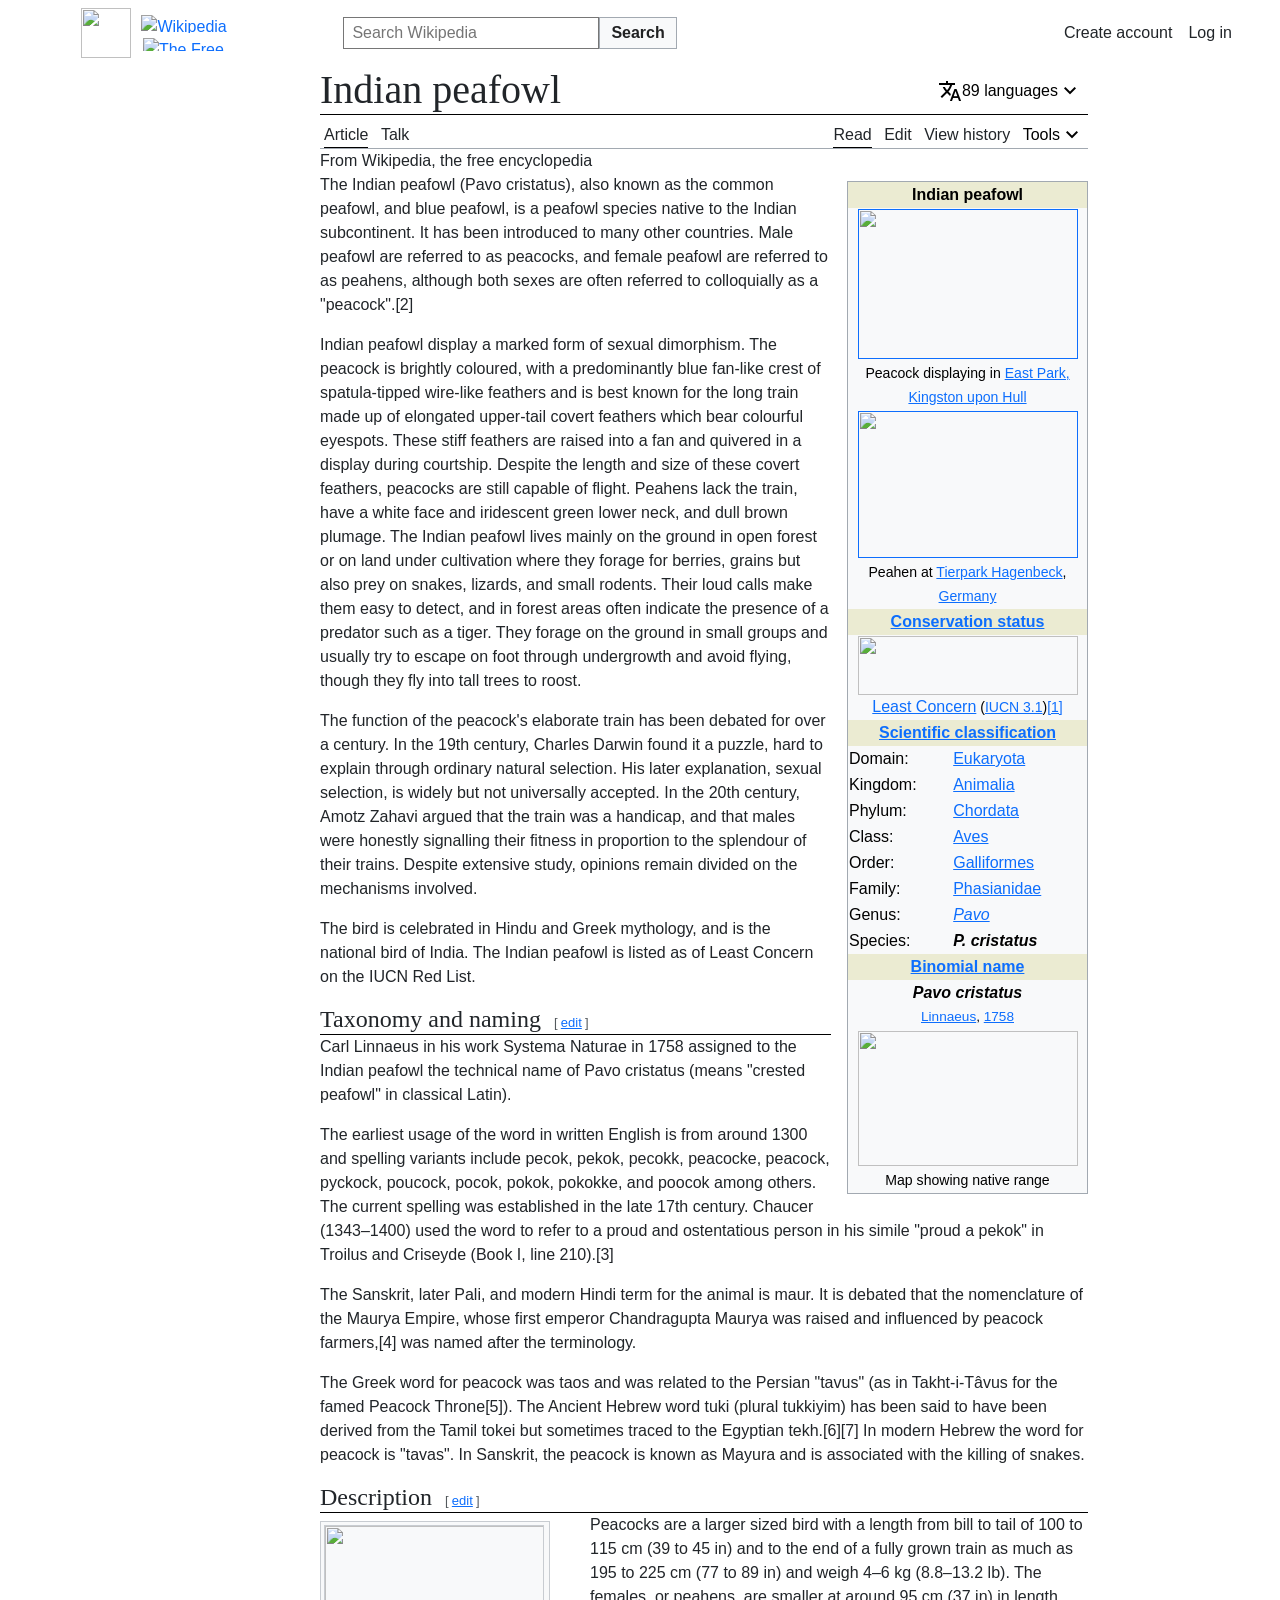
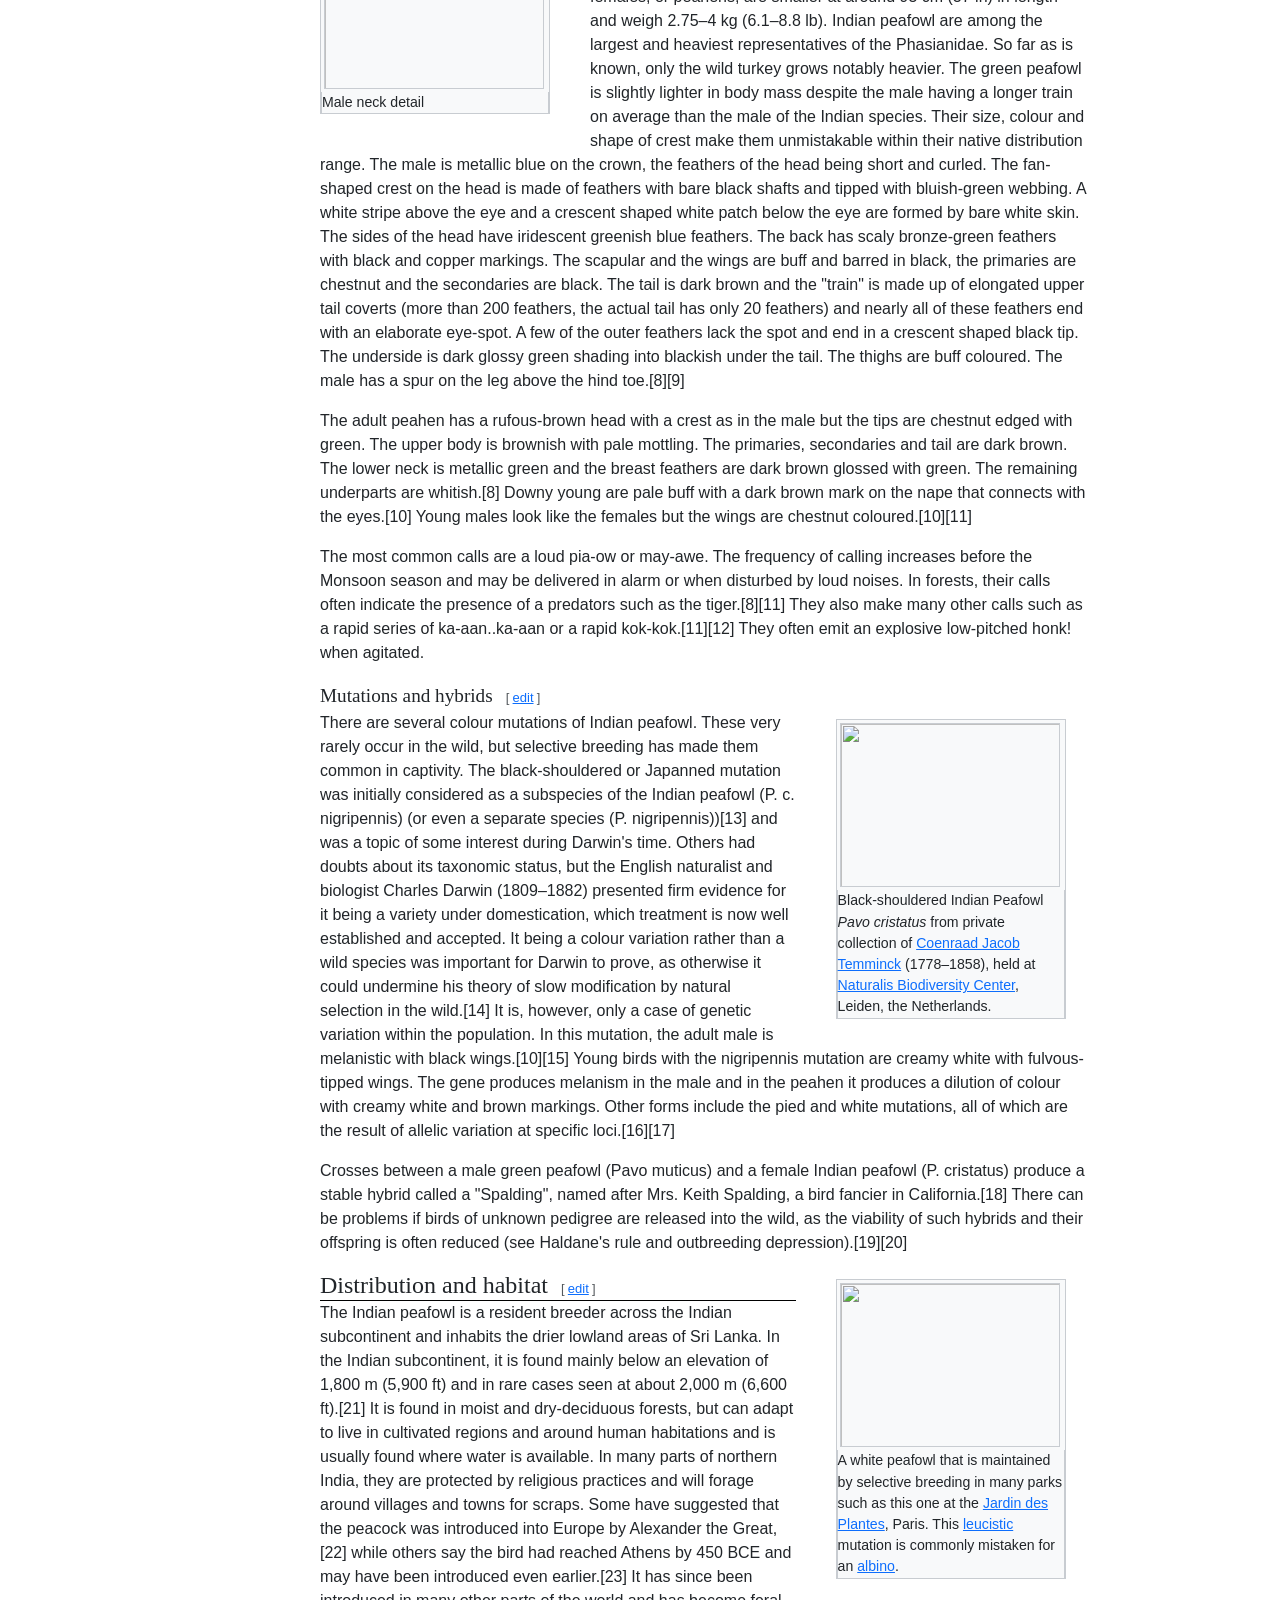
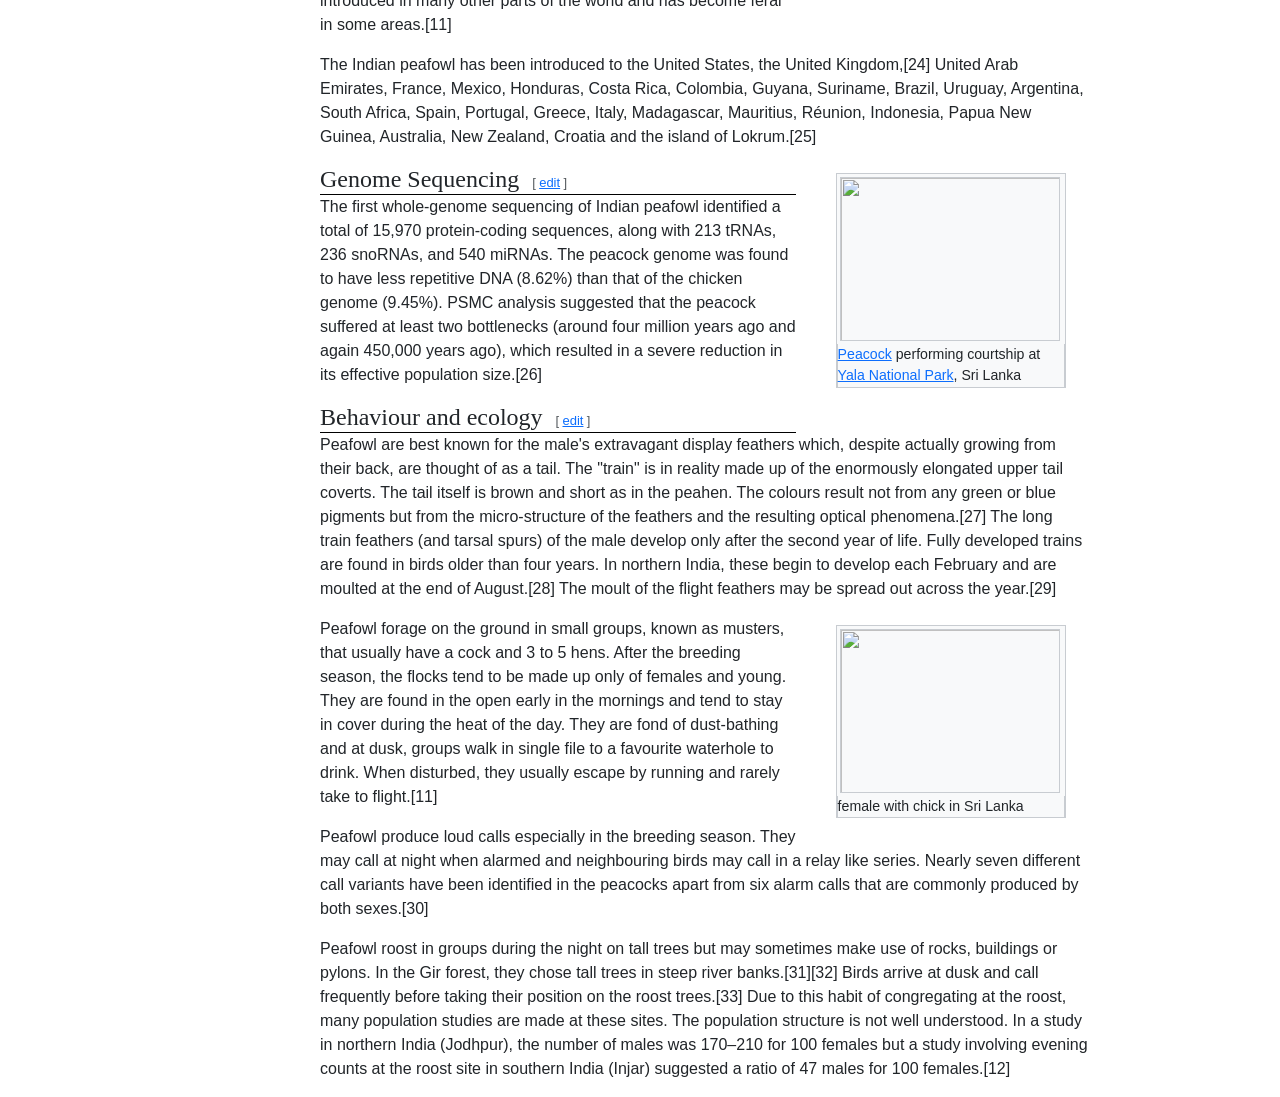
==== Learning-Projects/wikipedia-peafowl-page-clone/index.html @ 38a61dd4 "Clone of Indian Peafowl page of Wikipedia Whole of this page was created using self written codes of" ====
<!DOCTYPE html>
<html lang="en">
<head>
    <meta charset="UTF-8">
    <meta name="viewport" content="width=device-width, initial-scale=1.0">
    <title>Indian Peafowl - Wikipedia</title>
</head>

<link rel="stylesheet" href="style.css">
<script src="https://kit.fontawesome.com/f28c6ea440.js" crossorigin="anonymous"></script>
<link rel="stylesheet" href="https://fonts.googleapis.com/css2?family=Material+Symbols+Outlined:opsz,wght,FILL,GRAD@20..48,100..700,0..1,-50..200" />
<link href="https://cdn.jsdelivr.net/npm/bootstrap@5.3.2/dist/css/bootstrap.min.css" rel="stylesheet" integrity="sha384-T3c6CoIi6uLrA9TneNEoa7RxnatzjcDSCmG1MXxSR1GAsXEV/Dwwykc2MPK8M2HN" crossorigin="anonymous">

<body>
<div class="nav-bar">
    <div class="menu-button"><i class="fa-solid fa-bars"></i></div>
    <div class="drop-menu">
        <h4>Main menu</h4>
        <button>move to sidebar</button>

        <ul class="options">
            <li>Main page</li>
            <li>Contents</li>
            <li>Current events</li>
            <li>Random Article</li>
            <li>About Wikipedia</li>
            <li>Contact us</li>
            <li>Donate</li>
            <li>Contribute</li>
        </ul>

        <ul class="options">
            <li>Help</li>
            <li>Learn to edit</li>
            <li>Community portal</li>
            <li>Recent changes</li>
            <li>Upload file</li>
            <li>Languages</li>
        </ul>

        <div class="box">
            <div class="symbol"><i class="fa-solid fa-circle-info"></i></div>
            <div class="msg">Language links are at the top of the page.</div>
        </div>

    </div>

    <div class="logo">
        <a href="/wiki/Main_Page" class="mw-logo">
            <img class="mw-logo-icon" src="https://en.wikipedia.org/static/images/icons/wikipedia.png" alt="" aria-hidden="true" height="50" width="50">
            <span class="mw-logo-container">
                <img class="mw-logo-wordmark" alt="Wikipedia" src="https://en.wikipedia.org/static/images/mobile/copyright/wikipedia-wordmark-en.svg" style="width: 7.5em; height: 1.125em;">
                <img class="mw-logo-tagline" alt="The Free Encyclopedia" src="https://en.wikipedia.org/static/images/mobile/copyright/wikipedia-tagline-en.svg" width="117" height="13" style="width: 7.3125em; height: 0.8125em;">
            </span>
        </a>

        <!-- <div class="display-left">
            <img src="https://en.wikipedia.org/static/images/icons/wikipedia.png" class="grid-area-image" alt="LOGO">
        </div>
        <div class="display-block">
            <img src="https://en.wikipedia.org/static/images/mobile/copyright/wikipedia-wordmark-en.svg" alt="LOGO">
            <img src="https://en.wikipedia.org/static/images/mobile/copyright/wikipedia-tagline-en.svg" alt="LOGO">
        </div> -->
    </div>

    <div class="search-bar">
        <!-- <input type="search" id="site-search" name="q" />
        <button>Search</button> -->
        <form action="/w/index.php" id="searchform" class="cdx-search-input cdx-search-input--has-end-button">
            <div id="simpleSearch" class="cdx-search-input__input-wrapper" data-search-loc="header-moved">
                <div class="text-input cdx-text-input--has-start-icon">
                    <input class="cdx-text-input__input" type="search" name="search" placeholder="Search Wikipedia" aria-label="Search Wikipedia" autocapitalize="sentences" title="Search Wikipedia [alt-shift-f]" accesskey="f" id="searchInput" autocomplete="off">
                </div>
                <input type="hidden" name="title" value="Special:Search">
            </div>
            <button>Search</button>
        </form>
    </div>

    <div class="nav-links">
        <div class="nav-button">
            Create account
        </div>

        <div class="nav-button">
            Log in
        </div>

        <div class="nav-button">
            <div class="nav-options-button">
                <i class="fa-solid fa-ellipsis"></i>
            </div>
            <div class="drop-menu">
                <ul>
                    <li>Pages for logged out editors <br> <span class="link">(learn more)</span></li>
                    <li>Contributions</li>
                    <li>Talk</li>
                </ul>
            </div>
        </div>
    </div>
</div>

<div class="content">
    <div class="content-heading">

        <div class="contentHeading">
          <h1 class="contentHeading1">Indian peafowl</h1>

          <div class="translate-button">
            <button><span class="material-symbols-outlined">translate</span>89 languages <span class="material-symbols-outlined">expand_more</span></button>
          </div>
        </div>

        <!-- <hr id="indexLine1"> -->

        <div class="sub-bar">
            <ul class="float-left">
                <li class="active">Article</li>
                <li>Talk</li>
            </ul>

            <ul class="float-right">
                <li class="active">Read</li>
                <li>Edit</li>
                <li>View history</li>
                <li><button>Tools <span class="material-symbols-outlined">expand_more</span></button></li>
            </ul>
        </div>
    </div>

    <div class="para-content">
        <div id="siteSub" class="noprint">From Wikipedia, the free encyclopedia</div>

        <table class="infobox biota" style="text-align: left; width: 200px; font-size: 100%">

            <tbody><tr>
            <th colspan="2" style="text-align: center; background-color: rgb(235,235,210)">Indian peafowl
            </th></tr>
            <tr>
            <td colspan="2" style="text-align: center"><span class="default-size" typeof="mw:File/Frameless"><a href=""><img src="//upload.wikimedia.org/wikipedia/commons/thumb/d/df/Peacock%2C_East_Park%2C_Hull_-_panoramio.jpg/220px-Peacock%2C_East_Park%2C_Hull_-_panoramio.jpg" decoding="async" width="220" height="150" class="file-element" srcset="//upload.wikimedia.org/wikipedia/commons/thumb/d/df/Peacock%2C_East_Park%2C_Hull_-_panoramio.jpg/330px-Peacock%2C_East_Park%2C_Hull_-_panoramio.jpg 1.5x, //upload.wikimedia.org/wikipedia/commons/thumb/d/df/Peacock%2C_East_Park%2C_Hull_-_panoramio.jpg/440px-Peacock%2C_East_Park%2C_Hull_-_panoramio.jpg 2x" data-file-width="2076" data-file-height="1416"></a></span>
            </td></tr>
            <tr>
                <td colspan="2" style="text-align: center; font-size: 88%">Peacock displaying in <a href="/wiki/East_Park,_Kingston_upon_Hull" title="East Park, Kingston upon Hull">East Park, Kingston upon Hull</a>
            </td>
            </tr>
            
            <tr>
                <td colspan="2" style="text-align: center"><span class="default-size"><a href="" class="file-description"><img src="//upload.wikimedia.org/wikipedia/commons/thumb/4/4e/Pavo_cristatus_-Tierpark_Hagenbeck%2C_Hamburg%2C_Germany_-female-8a_%281%29.jpg/220px-Pavo_cristatus_-Tierpark_Hagenbeck%2C_Hamburg%2C_Germany_-female-8a_%281%29.jpg" decoding="async" width="220" height="147" class="file-element" data-file-width="1603" data-file-height="1068"></a></span>
                </td>
            </tr>

            <tr>
                <td colspan="2" style="text-align: center; font-size: 88%">Peahen at <a href="/wiki/Tierpark_Hagenbeck" title="Tierpark Hagenbeck">Tierpark Hagenbeck</a>, <a href="/wiki/Germany" title="Germany">Germany</a>
            </td>
            </tr>
            
            <tr style="text-align: center; background-color: rgb(235,235,210)">
                <th colspan="2"><div style="text-align: center"><a href="/wiki/Conservation_status" title="Conservation status">Conservation status</a></div>
                </th>
            </tr>

            <tr>
                <td colspan="2"><div style="text-align: center"><span class="mw-default-size" typeof="mw:File/Frameless"><span><img alt="" src="//upload.wikimedia.org/wikipedia/commons/thumb/5/5a/Status_iucn3.1_LC.svg/220px-Status_iucn3.1_LC.svg.png" decoding="async" width="220" height="59" class="file-element" data-file-width="512" data-file-height="137"></span></span><br><a href="" class="redirect" title="Least Concern">Least Concern</a><small>&nbsp;(<a href="/wiki/IUCN_Red_List" title="IUCN">IUCN 3.1</a>)<a href="">[1]</a></small></div>
            </td>
            </tr>
            
            <tr>
                <th colspan="2" style="min-width:15em; text-align: center; background-color: rgb(235,235,210)"><a href="">Scientific classification</a> <span class="plainlinks" style="font-size:smaller; float:right; padding-right:0.4em; margin-left:-3em;"><a href=""><img src="//upload.wikimedia.org/wikipedia/commons/thumb/8/8a/OOjs_UI_icon_edit-ltr.svg/15px-OOjs_UI_icon_edit-ltr.svg.png" decoding="async" width="15" height="15" class="file-element" data-file-width="20" data-file-height="20"></a></span>
            </th>
            </tr>
            
            <tr>
                <td>Domain:
                </td>
                <td><a href="">Eukaryota</a>
                </td>
            </tr>
            
            <tr>
                <td>Kingdom:
                </td>
                <td><a href="">Animalia</a>
                </td>
            </tr>
            
            <tr>
                <td>Phylum:
                </td>
                <td><a href="">Chordata</a>
                </td>
            </tr>
            
            <tr>
                <td>Class:
                </td>
                <td><a href="">Aves</a>
                </td>
            </tr>
            
            <tr>
                <td>Order:
                </td>
                <td><a href="">Galliformes</a>
                </td>
            </tr>
            
            <tr>
                <td>Family:
                </td>
                <td><a href="">Phasianidae</a>
                </td>
            </tr>
            
            <tr>
                <td>Genus:
                </td>
                <td><a href=""><i>Pavo</i></a>
                </td>
            </tr>
            
            <tr>
                <td>Species:
                </td>
                <td><div style="display:inline"><i><b>P.&nbsp;cristatus</b></i></div>
                </td>
            </tr>
            
            <tr>
                <th colspan="2" style="text-align: center; background-color: rgb(235,235,210)"><a href="/wiki/Binomial_nomenclature" title="Binomial nomenclature">Binomial name</a>
                </th>
            </tr>

            <tr>
                <td colspan="2" style="text-align: center"><b><span class="binomial"><span style="font-weight:normal;"></span><i>Pavo cristatus</i></span></b><br><div style="font-size: 85%;"><a href="/wiki/Carl_Linnaeus" title="Carl Linnaeus">Linnaeus</a>, <a href="/wiki/10th_edition_of_Systema_Naturae" title="10th edition of Systema Naturae">1758</a></div>
                </td>
            </tr>

            <tr>
                <td colspan="2" style="text-align: center"><span class="mw-default-size" typeof="mw:File/Frameless"><a href="/wiki/File:Indian_Peacock_Range.svg" class="mw-file-description"><img src="//upload.wikimedia.org/wikipedia/commons/thumb/9/9c/Indian_Peacock_Range.svg/220px-Indian_Peacock_Range.svg.png" decoding="async" width="220" height="135" class="mw-file-element" srcset="//upload.wikimedia.org/wikipedia/commons/thumb/9/9c/Indian_Peacock_Range.svg/330px-Indian_Peacock_Range.svg.png 1.5x, //upload.wikimedia.org/wikipedia/commons/thumb/9/9c/Indian_Peacock_Range.svg/440px-Indian_Peacock_Range.svg.png 2x" data-file-width="227" data-file-height="139"></a></span>
                </td>
            </tr>

            <tr>
                <td colspan="2" style="text-align: center; font-size: 88%">Map showing native range
                </td>
            </tr>
        </tbody></table>
        
        <p>
            The Indian peafowl (Pavo cristatus), also known as the common peafowl, and blue peafowl, is a peafowl species native to the Indian subcontinent. It has been introduced to many other countries. Male peafowl are referred to as peacocks, and female peafowl are referred to as peahens, although both sexes are often referred to colloquially as a "peacock".[2]
        </p>

        <p>
            Indian peafowl display a marked form of sexual dimorphism. The peacock is brightly coloured, with a predominantly blue fan-like crest of spatula-tipped wire-like feathers and is best known for the long train made up of elongated upper-tail covert feathers which bear colourful eyespots. These stiff feathers are raised into a fan and quivered in a display during courtship. Despite the length and size of these covert feathers, peacocks are still capable of flight. Peahens lack the train, have a white face and iridescent green lower neck, and dull brown plumage. The Indian peafowl lives mainly on the ground in open forest or on land under cultivation where they forage for berries, grains but also prey on snakes, lizards, and small rodents. Their loud calls make them easy to detect, and in forest areas often indicate the presence of a predator such as a tiger. They forage on the ground in small groups and usually try to escape on foot through undergrowth and avoid flying, though they fly into tall trees to roost.
        </p>

        <p>
            The function of the peacock's elaborate train has been debated for over a century. In the 19th century, Charles Darwin found it a puzzle, hard to explain through ordinary natural selection. His later explanation, sexual selection, is widely but not universally accepted. In the 20th century, Amotz Zahavi argued that the train was a handicap, and that males were honestly signalling their fitness in proportion to the splendour of their trains. Despite extensive study, opinions remain divided on the mechanisms involved.
        </p>

        <p>
            The bird is celebrated in Hindu and Greek mythology, and is the national bird of India. The Indian peafowl is listed as of Least Concern on the IUCN Red List.
        </p>


        <h3 class="headline">
            Taxonomy and naming<span class="editsection"><span class="editsection-bracket place-right">[</span><a href=""><span>edit</span></a><span class="editsection-bracket place-left">]</span></span>
        </h3>

        <p>
            Carl Linnaeus in his work Systema Naturae in 1758 assigned to the Indian peafowl the technical name of Pavo cristatus (means "crested peafowl" in classical Latin).
        </p>

        <p>
            The earliest usage of the word in written English is from around 1300 and spelling variants include pecok, pekok, pecokk, peacocke, peacock, pyckock, poucock, pocok, pokok, pokokke, and poocok among others. The current spelling was established in the late 17th century. Chaucer (1343–1400) used the word to refer to a proud and ostentatious person in his simile "proud a pekok" in Troilus and Criseyde (Book I, line 210).[3]
        </p>

        <p>
            The Sanskrit, later Pali, and modern Hindi term for the animal is maur. It is debated that the nomenclature of the Maurya Empire, whose first emperor Chandragupta Maurya was raised and influenced by peacock farmers,[4] was named after the terminology.
        </p>

        <p>
            The Greek word for peacock was taos and was related to the Persian "tavus" (as in Takht-i-Tâvus for the famed Peacock Throne[5]). The Ancient Hebrew word tuki (plural tukkiyim) has been said to have been derived from the Tamil tokei but sometimes traced to the Egyptian tekh.[6][7] In modern Hebrew the word for peacock is "tavas". In Sanskrit, the peacock is known as Mayura and is associated with the killing of snakes.
        </p>

        <h3 class="headline">
            Description<span class="editsection"><span class="editsection-bracket place-right">[</span><a href=""><span>edit</span></a><span class="editsection-bracket place-left">]</span></span>
        </h3>

        <figure class="mw-default-size float-left" typeof="mw:File/Thumb"><img src="//upload.wikimedia.org/wikipedia/commons/thumb/6/6f/Pavo_Real_Venezolano.jpg/220px-Pavo_Real_Venezolano.jpg" decoding="async" width="220" height="164" class="mw-file-element" srcset="//upload.wikimedia.org/wikipedia/commons/thumb/6/6f/Pavo_Real_Venezolano.jpg/330px-Pavo_Real_Venezolano.jpg 1.5x, //upload.wikimedia.org/wikipedia/commons/thumb/6/6f/Pavo_Real_Venezolano.jpg/440px-Pavo_Real_Venezolano.jpg 2x" data-file-width="3819" data-file-height="2848"><figcaption>Male neck detail</figcaption>
        
        </figure>

        <p>
            Peacocks are a larger sized bird with a length from bill to tail of 100 to 115 cm (39 to 45 in) and to the end of a fully grown train as much as 195 to 225 cm (77 to 89 in) and weigh 4–6 kg (8.8–13.2 lb). The females, or peahens, are smaller at around 95 cm (37 in) in length and weigh 2.75–4 kg (6.1–8.8 lb). Indian peafowl are among the largest and heaviest representatives of the Phasianidae. So far as is known, only the wild turkey grows notably heavier. The green peafowl is slightly lighter in body mass despite the male having a longer train on average than the male of the Indian species. Their size, colour and shape of crest make them unmistakable within their native distribution range. The male is metallic blue on the crown, the feathers of the head being short and curled. The fan-shaped crest on the head is made of feathers with bare black shafts and tipped with bluish-green webbing. A white stripe above the eye and a crescent shaped white patch below the eye are formed by bare white skin. The sides of the head have iridescent greenish blue feathers. The back has scaly bronze-green feathers with black and copper markings. The scapular and the wings are buff and barred in black, the primaries are chestnut and the secondaries are black. The tail is dark brown and the "train" is made up of elongated upper tail coverts (more than 200 feathers, the actual tail has only 20 feathers) and nearly all of these feathers end with an elaborate eye-spot. A few of the outer feathers lack the spot and end in a crescent shaped black tip. The underside is dark glossy green shading into blackish under the tail. The thighs are buff coloured. The male has a spur on the leg above the hind toe.[8][9]
        </p>

        <p>
            The adult peahen has a rufous-brown head with a crest as in the male but the tips are chestnut edged with green. The upper body is brownish with pale mottling. The primaries, secondaries and tail are dark brown. The lower neck is metallic green and the breast feathers are dark brown glossed with green. The remaining underparts are whitish.[8] Downy young are pale buff with a dark brown mark on the nape that connects with the eyes.[10] Young males look like the females but the wings are chestnut coloured.[10][11]
        </p>

        <p>
            The most common calls are a loud pia-ow or may-awe. The frequency of calling increases before the Monsoon season and may be delivered in alarm or when disturbed by loud noises. In forests, their calls often indicate the presence of a predators such as the tiger.[8][11] They also make many other calls such as a rapid series of ka-aan..ka-aan or a rapid kok-kok.[11][12] They often emit an explosive low-pitched honk! when agitated.
        </p>

        <h4 class="sub-heading">
            Mutations and hybrids<span class="editsection"><span class="editsection-bracket place-right">[</span><a href=""><span>edit</span></a><span class="editsection-bracket place-left">]</span></span>
        </h4>

        <figure class="default-size float-right"><img src="https://upload.wikimedia.org/wikipedia/commons/thumb/1/15/Black-shouldered_Indian_Peafowl-Naturalis_Biodiversity_Center.jpg/330px-Black-shouldered_Indian_Peafowl-Naturalis_Biodiversity_Center.jpg" decoding="async" width="220" height="164" class="file-element" data-file-width="3819" data-file-height="2848"><figcaption>Black-shouldered Indian Peafowl <i>Pavo cristatus</i> from private collection of <a href="">Coenraad Jacob Temminck</a> (1778–1858), held at <a href="">Naturalis Biodiversity Center</a>, Leiden, the Netherlands.</figcaption>
        
        </figure>

        <p>
            There are several colour mutations of Indian peafowl. These very rarely occur in the wild, but selective breeding has made them common in captivity. The black-shouldered or Japanned mutation was initially considered as a subspecies of the Indian peafowl (P. c. nigripennis) (or even a separate species (P. nigripennis))[13] and was a topic of some interest during Darwin's time. Others had doubts about its taxonomic status, but the English naturalist and biologist Charles Darwin (1809–1882) presented firm evidence for it being a variety under domestication, which treatment is now well established and accepted. It being a colour variation rather than a wild species was important for Darwin to prove, as otherwise it could undermine his theory of slow modification by natural selection in the wild.[14] It is, however, only a case of genetic variation within the population. In this mutation, the adult male is melanistic with black wings.[10][15] Young birds with the nigripennis mutation are creamy white with fulvous-tipped wings. The gene produces melanism in the male and in the peahen it produces a dilution of colour with creamy white and brown markings. Other forms include the pied and white mutations, all of which are the result of allelic variation at specific loci.[16][17]
        </p>

        <p>
            Crosses between a male green peafowl (Pavo muticus) and a female Indian peafowl (P. cristatus) produce a stable hybrid called a "Spalding", named after Mrs. Keith Spalding, a bird fancier in California.[18] There can be problems if birds of unknown pedigree are released into the wild, as the viability of such hybrids and their offspring is often reduced (see Haldane's rule and outbreeding depression).[19][20]
        </p>

        <figure class="default-size float-right"><img src="https://upload.wikimedia.org/wikipedia/commons/thumb/6/63/Indian_peafowl_white_mutation.jpg/330px-Indian_peafowl_white_mutation.jpg" decoding="async" width="220" height="164" class="file-element" data-file-width="3819" data-file-height="2848"><figcaption>A white peafowl that is maintained by selective breeding in many parks such as this one at the <a href="">Jardin des Plantes</a>, Paris. This <a href="">leucistic</a> mutation is commonly mistaken for an <a href="">albino</a>.</figcaption>
        
        </figure>

        <h3 class="headline">
            Distribution and habitat<span class="editsection"><span class="editsection-bracket place-right">[</span><a href=""><span>edit</span></a><span class="editsection-bracket place-left">]</span></span>
        </h3>


        <p>
            The Indian peafowl is a resident breeder across the Indian subcontinent and inhabits the drier lowland areas of Sri Lanka. In the Indian subcontinent, it is found mainly below an elevation of 1,800 m (5,900 ft) and in rare cases seen at about 2,000 m (6,600 ft).[21] It is found in moist and dry-deciduous forests, but can adapt to live in cultivated regions and around human habitations and is usually found where water is available. In many parts of northern India, they are protected by religious practices and will forage around villages and towns for scraps. Some have suggested that the peacock was introduced into Europe by Alexander the Great,[22] while others say the bird had reached Athens by 450 BCE and may have been introduced even earlier.[23] It has since been introduced in many other parts of the world and has become feral in some areas.[11]
        </p>

        <p>
            The Indian peafowl has been introduced to the United States, the United Kingdom,[24] United Arab Emirates, France, Mexico, Honduras, Costa Rica, Colombia, Guyana, Suriname, Brazil, Uruguay, Argentina, South Africa, Spain, Portugal, Greece, Italy, Madagascar, Mauritius, Réunion, Indonesia, Papua New Guinea, Australia, New Zealand, Croatia and the island of Lokrum.[25]
        </p>

        <figure class="default-size float-right"><img src="https://upload.wikimedia.org/wikipedia/commons/thumb/2/2c/Peacock_Dance.jpg/330px-Peacock_Dance.jpg" decoding="async" width="220" height="164" class="file-element" data-file-width="3819" data-file-height="2848"><figcaption><a href="">Peacock</a> performing courtship at <a href="">Yala National Park</a>, Sri Lanka</figcaption>
        
        </figure>

        <h3 class="headline">
            Genome Sequencing<span class="editsection"><span class="editsection-bracket place-right">[</span><a href=""><span>edit</span></a><span class="editsection-bracket place-left">]</span></span>
        </h3>

        <p>
            The first whole-genome sequencing of Indian peafowl identified a total of 15,970 protein-coding sequences, along with 213 tRNAs, 236 snoRNAs, and 540 miRNAs. The peacock genome was found to have less repetitive DNA (8.62%) than that of the chicken genome (9.45%). PSMC analysis suggested that the peacock suffered at least two bottlenecks (around four million years ago and again 450,000 years ago), which resulted in a severe reduction in its effective population size.[26]
        </p>

        <h3 class="headline">
            Behaviour and ecology<span class="editsection"><span class="editsection-bracket place-right">[</span><a href=""><span>edit</span></a><span class="editsection-bracket place-left">]</span></span>
        </h3>

        <p>
            Peafowl are best known for the male's extravagant display feathers which, despite actually growing from their back, are thought of as a tail. The "train" is in reality made up of the enormously elongated upper tail coverts. The tail itself is brown and short as in the peahen. The colours result not from any green or blue pigments but from the micro-structure of the feathers and the resulting optical phenomena.[27] The long train feathers (and tarsal spurs) of the male develop only after the second year of life. Fully developed trains are found in birds older than four years. In northern India, these begin to develop each February and are moulted at the end of August.[28] The moult of the flight feathers may be spread out across the year.[29]
        </p>

        <figure class="default-size float-right"><img src="https://upload.wikimedia.org/wikipedia/commons/thumb/9/93/Indian_peafowl_%28Pavo_cristatus%29_female_with_chick.jpg/330px-Indian_peafowl_%28Pavo_cristatus%29_female_with_chick.jpg" decoding="async" width="220" height="164" class="file-element" data-file-width="3819" data-file-height="2848"><figcaption>female with chick in Sri Lanka</figcaption>
        
        </figure>

        <p>
            Peafowl forage on the ground in small groups, known as musters, that usually have a cock and 3 to 5 hens. After the breeding season, the flocks tend to be made up only of females and young. They are found in the open early in the mornings and tend to stay in cover during the heat of the day. They are fond of dust-bathing and at dusk, groups walk in single file to a favourite waterhole to drink. When disturbed, they usually escape by running and rarely take to flight.[11]
        </p>

        <p>
            Peafowl produce loud calls especially in the breeding season. They may call at night when alarmed and neighbouring birds may call in a relay like series. Nearly seven different call variants have been identified in the peacocks apart from six alarm calls that are commonly produced by both sexes.[30]
        </p>

        <p>
            Peafowl roost in groups during the night on tall trees but may sometimes make use of rocks, buildings or pylons. In the Gir forest, they chose tall trees in steep river banks.[31][32] Birds arrive at dusk and call frequently before taking their position on the roost trees.[33] Due to this habit of congregating at the roost, many population studies are made at these sites. The population structure is not well understood. In a study in northern India (Jodhpur), the number of males was 170–210 for 100 females but a study involving evening counts at the roost site in southern India (Injar) suggested a ratio of 47 males for 100 females.[12]
        </p>
    </div>
</div>
</body>
</html>
---- Learning-Projects/wikipedia-peafowl-page-clone/style.css ----
*{
    font-family: sans-serif;
} 
  
  
h1, .h1{
    font-weight: bold;
    font-size: 32px;
    text-decoration: none;
    color: #000000;
    background-color: transparent;
    margin: 0px 0px 0px 0px;
    padding: 0px 0px 0px 0px;
    display: inline;
    font-family: 'Linux Libertine','Georgia','Times','Source Serif Pro',serif;
}
  
  
  
h2, .h2{
    font-weight: bold;
    font-size: 27px;
    text-decoration: none;
    color: #000000;
    background-color: transparent;
    margin: 0px 0px 0px 0px;
    padding: 0px 0px 0px 0px;
    display: inline;
}
  
  
  
  h3, .h3{
    font-weight: bold;
    font-size: 24px;
    text-decoration: none;
    color: #000000;
    background-color: transparent;
    margin: 0px 0px 0px 0px;
    padding: 0px 0px 0px 0px;
    display: inline;
}
  
  
  
  h4, .h4{
    font-weight: bold;
    font-size: 21px;
    text-decoration: none;
    color: #000000;
    background-color: transparent;
    margin: 0px 0px 0px 0px;
    padding: 0px 0px 0px 0px;
    display: inline;
}
  
  
  
  
  h5, .h5{
    font-weight: bold;
    font-size: 19px;
    text-decoration: none;
    color: #000000;
    background-color: transparent;
    margin: 0px 0px 0px 0px;
    padding: 0px 0px 0px 0px;
    display: inline;
}
  
  
  
h6, .h6{
    font-weight: bold;
    font-size: 16px;
    text-decoration: none;
    color: #000000;
    background-color: transparent;
    margin: 0px 0px 0px 0px;
    padding: 0px 0px 0px 0px;
    display: inline;
}

body{
    background-color: #ffffff;
    color: #000000;
    font-weight: normal;
    font-size: 13px;
    line-height: 1.1875;
    margin:0;
    padding:0;
}

p{
    margin: 0.5em 0 1em 0;
}












/* Navbar */
.nav-bar{
    /* border: 1px solid red; */
    width: 100%;
    height: 10%;
    display: flex;
    align-items: center;
    position: relative;
    padding: 8px 3.25rem;


    .menu-button{
        width: 2.5%;
        height: auto;
        /* border: 1px solid magenta; */
    }

    .drop-menu{
        display: none;
    }

    .logo{
        /* border: 1px solid magenta; */
        height: min-content;
        width: auto;
        display: flex;
        /* justify-content: center; */

        .mw-logo {
            display: flex;
            height: 100%;
            align-items: center;
            min-width: 13.875em;

            .mw-logo-icon{
                margin-right: 10px;
            }

            .mw-logo-container{
                display: flex;
                flex-direction: column;


                .mw-logo-tagline{
                    margin: 5px auto 0;
                }
            }
        }
        /* .display-left{
            border: 1px solid black;
            display: flex;
            align-items: center;
            justify-content: center;
            width: fit-content;
            height: fit-content;
        }
        .display-block{
            border: 1px solid black;
            display: flex;
            align-items: center;
            flex-wrap: wrap;
            align-content: center;
            /* height: fit-content; */
            /* width: fit-content; */
            /* display: block; */
        /* } */
    }


    .search-bar{
        height: 100%;
        margin-left: 40px;

        form{
            display: flex;

            .text-input{
                position: relative;
                box-sizing: border-box;
                min-width: 256px;
                overflow: hidden;

                .cdx-text-input__input {
                    display: block;
                    box-sizing: border-box;
                    min-height: 32px;
                    width: 100%;
                    margin: 0;
                    border-width: 1px;
                    border-style: solid;
                    border-radius: 0;
                    padding: 4px 8px;
                    font-family: inherit;
                    font-size: inherit;
                    line-height: 1.4285714;
                }
            }

            button{
                background-color: #f8f9fa;
                color: #202122;
                border-color: #a2a9b1;
                box-sizing: border-box;
                min-width: 32px;
                min-height: 32px;
                max-width: 32em;
                margin: 0;
                border-width: 1px;
                border-style: solid;
                padding-right: 11px;
                padding-left: 11px;
                font-family: inherit;
                font-size: inherit;
                font-weight: 700;
                overflow: hidden;
                text-overflow: ellipsis;
                white-space: nowrap;
                text-transform: none;
            }
        }
    }
    

    .nav-links{
        position: absolute;
        right: 0;
        display: flex;
        align-items: center;
        padding: 8px 24px;

        .nav-button{
            margin: .5rem;
        }
    }
}


.content{
    width: 60%;
    margin-left: 25%;
    
    .contentHeading{
        display: flex;
        justify-content: space-between;
        align-items: baseline;
        border-bottom: 1.5px solid black;

        *{
            margin-bottom: 0;
        }

        button{
            border: none;
            background: none;
            display: flex;
            align-items: center;
        }
    }

    .sub-bar{
        display: flex;
        justify-content: space-between;
        margin-top: .5rem;
        margin-left: 0;
        border-bottom: 1.5px solid #A2A9B1;

        *{
            padding: 0;
            margin: 0;
        }

        .float-left{
            list-style: none;

            li{
                display: inline-block;
                margin: 0 .25rem 0 .25rem;
            }
        }

        .float-right{
            list-style: none;

            li{
                display: inline-block;
                margin: 0 .25rem 0 .25rem;

                button{
                    border: none;
                    background: none;
                    display: flex;
                    align-items: center;
                }
            }
        }

        li.active{
            border-bottom: 1.5px solid black;
        }
    }


    .headline, .sub-heading{
        display: flex;
        align-items: baseline;
        border-bottom: 1.5px solid black;
        margin-bottom: 0;
        font-family: 'Linux Libertine','Georgia','Times','Source Serif Pro',serif;
        font-size: 1.5em;

        .editsection{
            margin-left: 1em;
            font-size: small;
            font-weight: normal;
            vertical-align: baseline;
            line-height: 0;

            .editsection-bracket{
                color: #54595d;
            }

            .place-left{
                margin-left: 0.25em;
            }

            .place-right{
                margin-right: 0.25em;
            }
        }
    }

    .sub-heading{
        border: none;
        font-size: 1.2em;
        margin-top: 0.3em;
        margin-bottom: 0;
        padding-bottom: 0;
        line-height: 1.6;
    }

    .para-content{
        #sitesub{
            margin-top: 8px;
        }
    }

    .infobox {
        border: 1px solid #a2a9b1;
        border-spacing: 3px;
        background-color: #f8f9fa;
        color: black;
        margin: 0.5em 0 0.5em 1em;
        padding: 0.2em;
        float: right;
        clear: right;
        font-size: 88%;
        line-height: 1.5em;
        width: 22em;
    }

    figure{
        border: 1px solid #c8ccd1;
        border-bottom: 0;
        background-color: #f8f9fa;
        margin-block-start: 1em;
        margin-block-end: 1em;
        /* position: relative; */
        display: table;
        width: 230px;

        img{
            border: 1px solid #c8ccd1;
            background: #f8f9fa;
            margin: 3px;
            width: 220px;
            height: 164px;
        }

        figcaption{
            border: 1px solid #c8ccd1;
            border-top: 0;
            background-color: #f8f9fa;
            font-size: 88.4%;
        }
    }

    figure.float-left{
        float: left;
        clear: right;
        margin: 0.5em 1.4em 1.3em 0;
        margin-inline-end: 40px;
    }

    figure.float-right{
        float: right;
        clear: left;
        margin: 0.5em 1.4em 1.3em 0;
        margin-inline-start: 40px;
    }
}
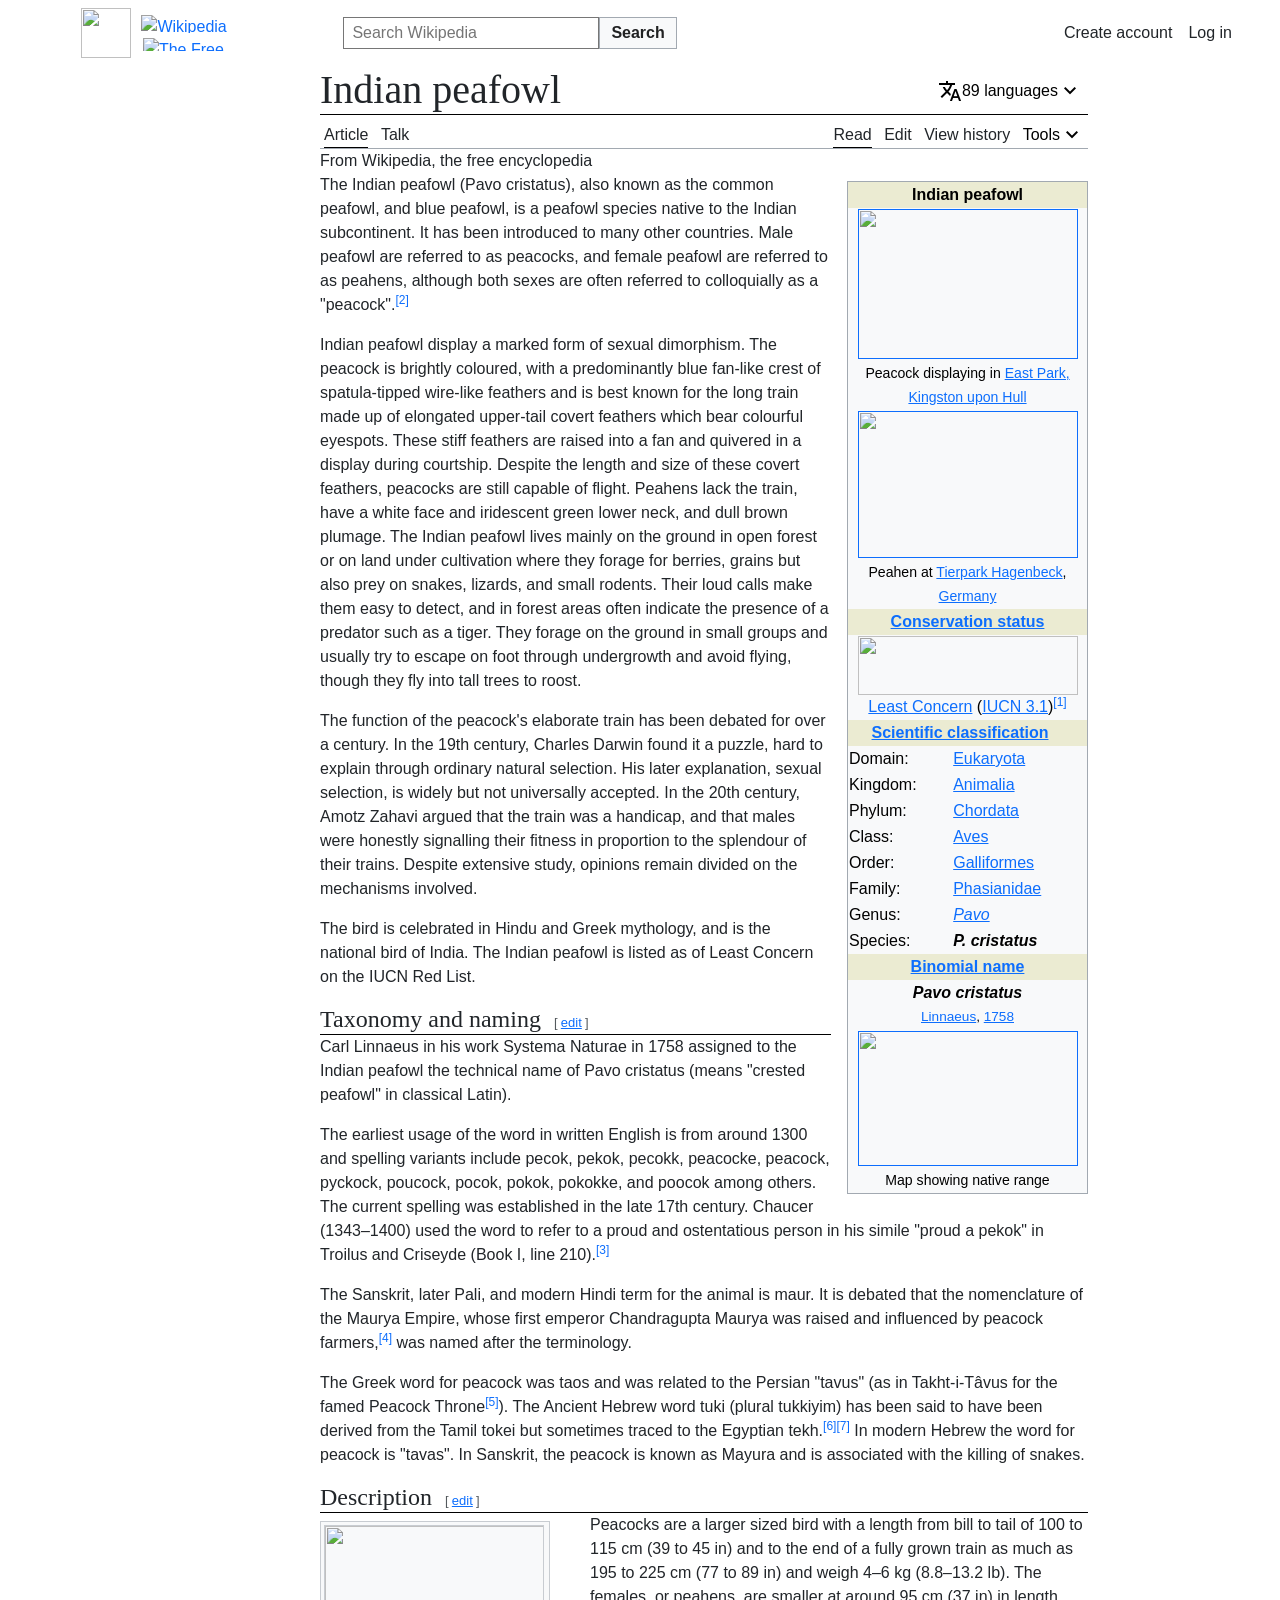
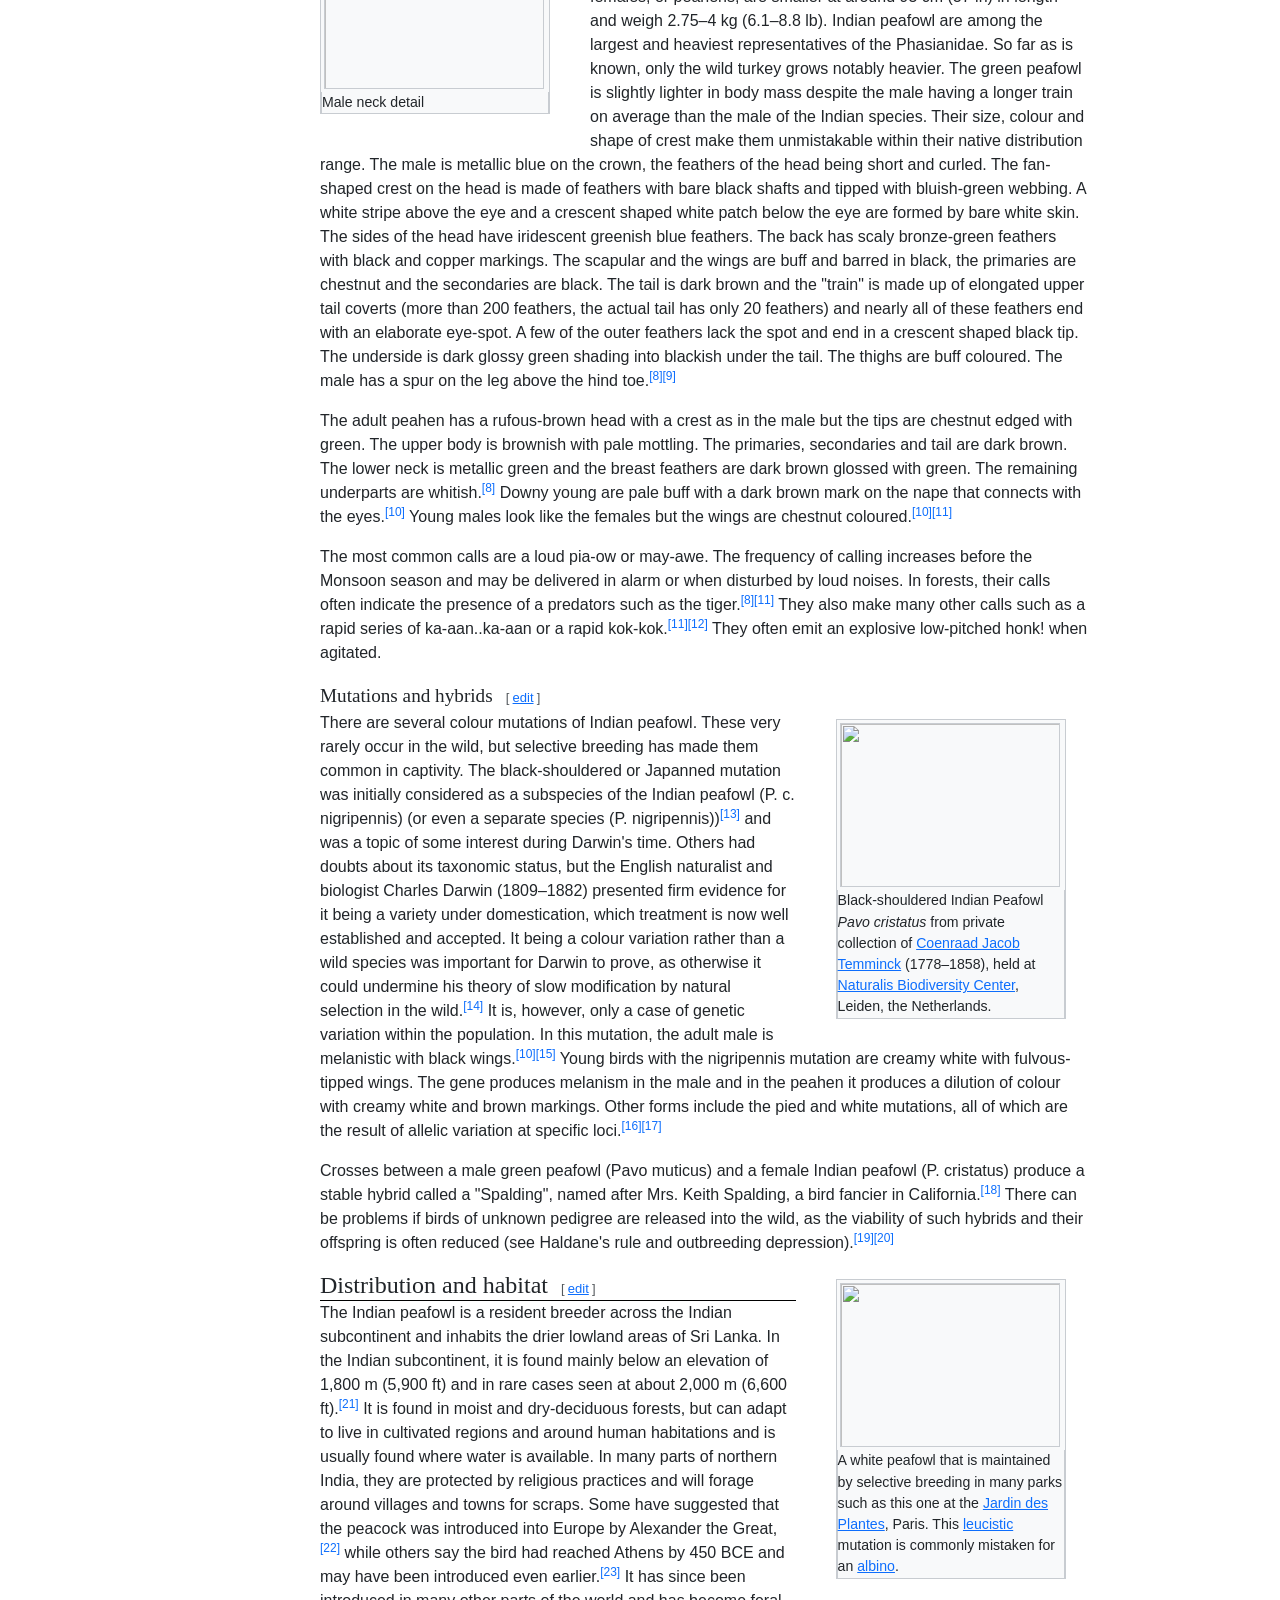
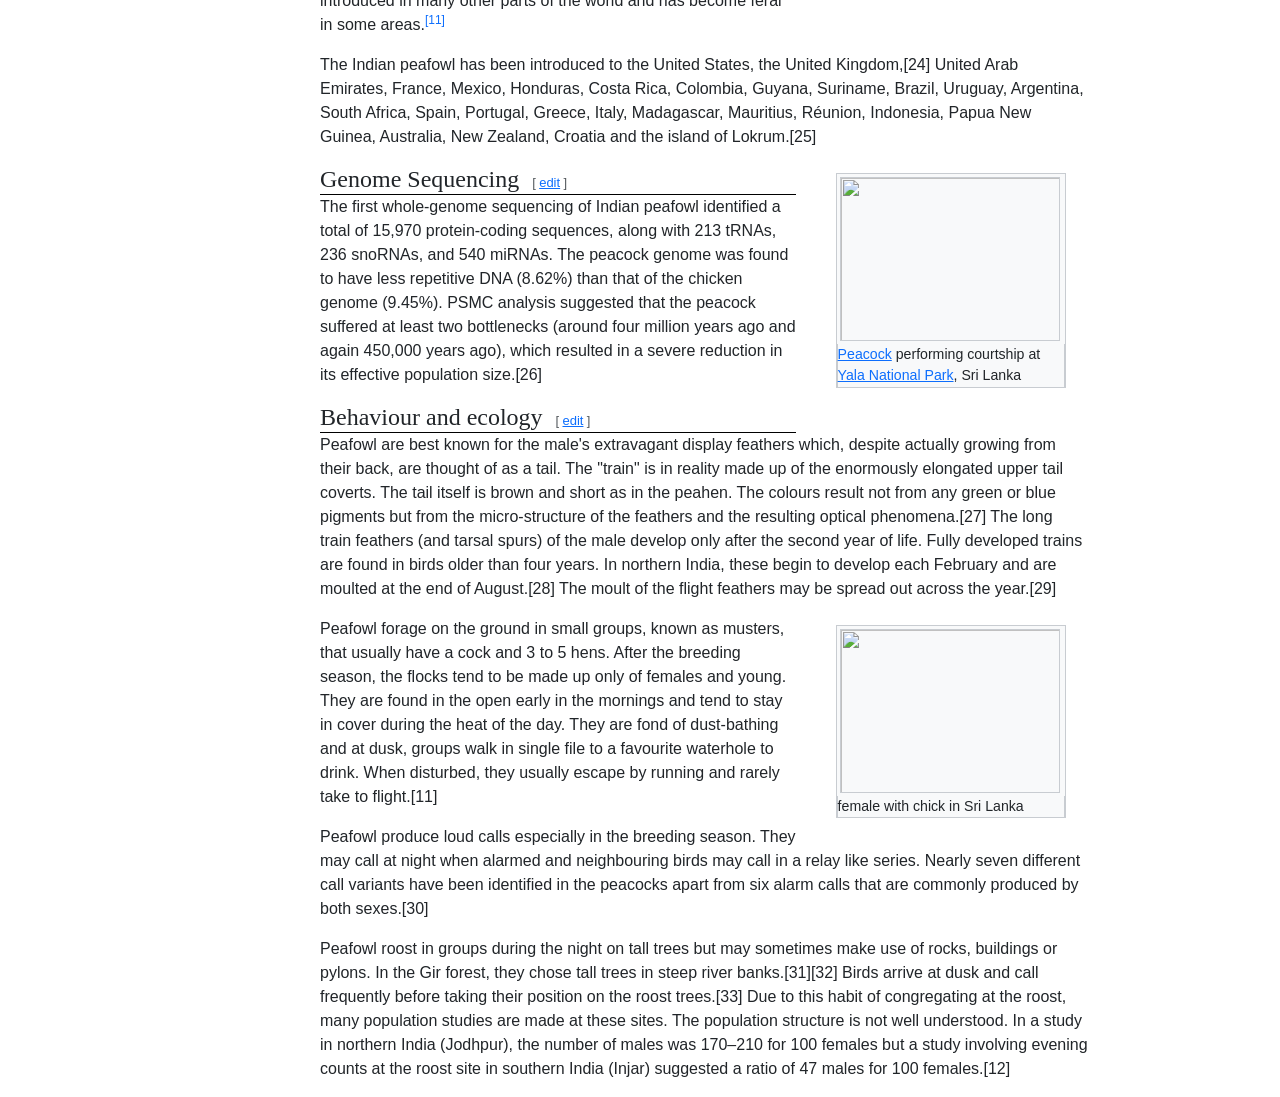
==== commit 08ca388b: "Update" ====
--- a/Learning-Projects/wikipedia-peafowl-page-clone/index.html
+++ b/Learning-Projects/wikipedia-peafowl-page-clone/index.html
@@ -138,35 +138,35 @@
             <th colspan="2" style="text-align: center; background-color: rgb(235,235,210)">Indian peafowl
             </th></tr>
             <tr>
-            <td colspan="2" style="text-align: center"><span class="default-size" typeof="mw:File/Frameless"><a href=""><img src="//upload.wikimedia.org/wikipedia/commons/thumb/d/df/Peacock%2C_East_Park%2C_Hull_-_panoramio.jpg/220px-Peacock%2C_East_Park%2C_Hull_-_panoramio.jpg" decoding="async" width="220" height="150" class="file-element" srcset="//upload.wikimedia.org/wikipedia/commons/thumb/d/df/Peacock%2C_East_Park%2C_Hull_-_panoramio.jpg/330px-Peacock%2C_East_Park%2C_Hull_-_panoramio.jpg 1.5x, //upload.wikimedia.org/wikipedia/commons/thumb/d/df/Peacock%2C_East_Park%2C_Hull_-_panoramio.jpg/440px-Peacock%2C_East_Park%2C_Hull_-_panoramio.jpg 2x" data-file-width="2076" data-file-height="1416"></a></span>
+            <td colspan="2" style="text-align: center"><a href=""><img src="//upload.wikimedia.org/wikipedia/commons/thumb/d/df/Peacock%2C_East_Park%2C_Hull_-_panoramio.jpg/220px-Peacock%2C_East_Park%2C_Hull_-_panoramio.jpg" width="220" height="150" srcset="//upload.wikimedia.org/wikipedia/commons/thumb/d/df/Peacock%2C_East_Park%2C_Hull_-_panoramio.jpg/330px-Peacock%2C_East_Park%2C_Hull_-_panoramio.jpg 1.5x, //upload.wikimedia.org/wikipedia/commons/thumb/d/df/Peacock%2C_East_Park%2C_Hull_-_panoramio.jpg/440px-Peacock%2C_East_Park%2C_Hull_-_panoramio.jpg 2x" data-file-width="2076" data-file-height="1416"></a>
             </td></tr>
             <tr>
-                <td colspan="2" style="text-align: center; font-size: 88%">Peacock displaying in <a href="/wiki/East_Park,_Kingston_upon_Hull" title="East Park, Kingston upon Hull">East Park, Kingston upon Hull</a>
+                <td colspan="2" style="text-align: center; font-size: 88%">Peacock displaying in <a href="/wiki/East_Park,_Kingston_upon_Hull">East Park, Kingston upon Hull</a>
             </td>
             </tr>
             
             <tr>
-                <td colspan="2" style="text-align: center"><span class="default-size"><a href="" class="file-description"><img src="//upload.wikimedia.org/wikipedia/commons/thumb/4/4e/Pavo_cristatus_-Tierpark_Hagenbeck%2C_Hamburg%2C_Germany_-female-8a_%281%29.jpg/220px-Pavo_cristatus_-Tierpark_Hagenbeck%2C_Hamburg%2C_Germany_-female-8a_%281%29.jpg" decoding="async" width="220" height="147" class="file-element" data-file-width="1603" data-file-height="1068"></a></span>
-                </td>
-            </tr>
-
-            <tr>
-                <td colspan="2" style="text-align: center; font-size: 88%">Peahen at <a href="/wiki/Tierpark_Hagenbeck" title="Tierpark Hagenbeck">Tierpark Hagenbeck</a>, <a href="/wiki/Germany" title="Germany">Germany</a>
+                <td colspan="2" style="text-align: center"><a href=""><img src="//upload.wikimedia.org/wikipedia/commons/thumb/4/4e/Pavo_cristatus_-Tierpark_Hagenbeck%2C_Hamburg%2C_Germany_-female-8a_%281%29.jpg/220px-Pavo_cristatus_-Tierpark_Hagenbeck%2C_Hamburg%2C_Germany_-female-8a_%281%29.jpg" width="220" height="147" class="file-element" data-file-width="1603" data-file-height="1068"></a>
+                </td>
+            </tr>
+
+            <tr>
+                <td colspan="2" style="text-align: center; font-size: 88%">Peahen at <a href="">Tierpark Hagenbeck</a>, <a href="">Germany</a>
             </td>
             </tr>
             
             <tr style="text-align: center; background-color: rgb(235,235,210)">
-                <th colspan="2"><div style="text-align: center"><a href="/wiki/Conservation_status" title="Conservation status">Conservation status</a></div>
+                <th colspan="2"><div style="text-align: center"><a href="">Conservation status</a></div>
                 </th>
             </tr>
 
             <tr>
-                <td colspan="2"><div style="text-align: center"><span class="mw-default-size" typeof="mw:File/Frameless"><span><img alt="" src="//upload.wikimedia.org/wikipedia/commons/thumb/5/5a/Status_iucn3.1_LC.svg/220px-Status_iucn3.1_LC.svg.png" decoding="async" width="220" height="59" class="file-element" data-file-width="512" data-file-height="137"></span></span><br><a href="" class="redirect" title="Least Concern">Least Concern</a><small>&nbsp;(<a href="/wiki/IUCN_Red_List" title="IUCN">IUCN 3.1</a>)<a href="">[1]</a></small></div>
+                <td colspan="2"><div style="text-align: center"><img alt="" src="//upload.wikimedia.org/wikipedia/commons/thumb/5/5a/Status_iucn3.1_LC.svg/220px-Status_iucn3.1_LC.svg.png"  width="220" height="59" data-file-width="512" data-file-height="137"></span></span><br><a href="">Least Concern</a>&nbsp;(<a href="">IUCN 3.1</a>)<a href="" style="text-decoration: none;"><sup>[1]</sup></a></div>
             </td>
             </tr>
             
             <tr>
-                <th colspan="2" style="min-width:15em; text-align: center; background-color: rgb(235,235,210)"><a href="">Scientific classification</a> <span class="plainlinks" style="font-size:smaller; float:right; padding-right:0.4em; margin-left:-3em;"><a href=""><img src="//upload.wikimedia.org/wikipedia/commons/thumb/8/8a/OOjs_UI_icon_edit-ltr.svg/15px-OOjs_UI_icon_edit-ltr.svg.png" decoding="async" width="15" height="15" class="file-element" data-file-width="20" data-file-height="20"></a></span>
+                <th colspan="2" style="min-width:15em; text-align: center; background-color: rgb(235,235,210)"><a href="">Scientific classification</a><a href=""><img src="//upload.wikimedia.org/wikipedia/commons/thumb/8/8a/OOjs_UI_icon_edit-ltr.svg/15px-OOjs_UI_icon_edit-ltr.svg.png"  width="15" height="15" class="file-element" data-file-width="20" data-file-height="20"></a>
             </th>
             </tr>
             
@@ -227,17 +227,17 @@
             </tr>
             
             <tr>
-                <th colspan="2" style="text-align: center; background-color: rgb(235,235,210)"><a href="/wiki/Binomial_nomenclature" title="Binomial nomenclature">Binomial name</a>
+                <th colspan="2" style="text-align: center; background-color: rgb(235,235,210)"><a href="">Binomial name</a>
                 </th>
             </tr>
 
             <tr>
-                <td colspan="2" style="text-align: center"><b><span class="binomial"><span style="font-weight:normal;"></span><i>Pavo cristatus</i></span></b><br><div style="font-size: 85%;"><a href="/wiki/Carl_Linnaeus" title="Carl Linnaeus">Linnaeus</a>, <a href="/wiki/10th_edition_of_Systema_Naturae" title="10th edition of Systema Naturae">1758</a></div>
-                </td>
-            </tr>
-
-            <tr>
-                <td colspan="2" style="text-align: center"><span class="mw-default-size" typeof="mw:File/Frameless"><a href="/wiki/File:Indian_Peacock_Range.svg" class="mw-file-description"><img src="//upload.wikimedia.org/wikipedia/commons/thumb/9/9c/Indian_Peacock_Range.svg/220px-Indian_Peacock_Range.svg.png" decoding="async" width="220" height="135" class="mw-file-element" srcset="//upload.wikimedia.org/wikipedia/commons/thumb/9/9c/Indian_Peacock_Range.svg/330px-Indian_Peacock_Range.svg.png 1.5x, //upload.wikimedia.org/wikipedia/commons/thumb/9/9c/Indian_Peacock_Range.svg/440px-Indian_Peacock_Range.svg.png 2x" data-file-width="227" data-file-height="139"></a></span>
+                <td colspan="2" style="text-align: center"><b><i>Pavo cristatus</i></b><br><div style="font-size: 85%;"><a href="">Linnaeus</a>, <a href="">1758</a></div>
+                </td>
+            </tr>
+
+            <tr>
+                <td colspan="2" style="text-align: center"><a href=""><img src="//upload.wikimedia.org/wikipedia/commons/thumb/9/9c/Indian_Peacock_Range.svg/220px-Indian_Peacock_Range.svg.png"  width="220" height="135" srcset="//upload.wikimedia.org/wikipedia/commons/thumb/9/9c/Indian_Peacock_Range.svg/330px-Indian_Peacock_Range.svg.png 1.5x, //upload.wikimedia.org/wikipedia/commons/thumb/9/9c/Indian_Peacock_Range.svg/440px-Indian_Peacock_Range.svg.png 2x" data-file-width="227" data-file-height="139"></a></span>
                 </td>
             </tr>
 
@@ -248,7 +248,7 @@
         </tbody></table>
         
         <p>
-            The Indian peafowl (Pavo cristatus), also known as the common peafowl, and blue peafowl, is a peafowl species native to the Indian subcontinent. It has been introduced to many other countries. Male peafowl are referred to as peacocks, and female peafowl are referred to as peahens, although both sexes are often referred to colloquially as a "peacock".[2]
+            The Indian peafowl (Pavo cristatus), also known as the common peafowl, and blue peafowl, is a peafowl species native to the Indian subcontinent. It has been introduced to many other countries. Male peafowl are referred to as peacocks, and female peafowl are referred to as peahens, although both sexes are often referred to colloquially as a "peacock".<a href="" style="text-decoration: none;"><sup>[2]</sup></a>
         </p>
 
         <p>
@@ -273,54 +273,54 @@
         </p>
 
         <p>
-            The earliest usage of the word in written English is from around 1300 and spelling variants include pecok, pekok, pecokk, peacocke, peacock, pyckock, poucock, pocok, pokok, pokokke, and poocok among others. The current spelling was established in the late 17th century. Chaucer (1343–1400) used the word to refer to a proud and ostentatious person in his simile "proud a pekok" in Troilus and Criseyde (Book I, line 210).[3]
-        </p>
-
-        <p>
-            The Sanskrit, later Pali, and modern Hindi term for the animal is maur. It is debated that the nomenclature of the Maurya Empire, whose first emperor Chandragupta Maurya was raised and influenced by peacock farmers,[4] was named after the terminology.
-        </p>
-
-        <p>
-            The Greek word for peacock was taos and was related to the Persian "tavus" (as in Takht-i-Tâvus for the famed Peacock Throne[5]). The Ancient Hebrew word tuki (plural tukkiyim) has been said to have been derived from the Tamil tokei but sometimes traced to the Egyptian tekh.[6][7] In modern Hebrew the word for peacock is "tavas". In Sanskrit, the peacock is known as Mayura and is associated with the killing of snakes.
+            The earliest usage of the word in written English is from around 1300 and spelling variants include pecok, pekok, pecokk, peacocke, peacock, pyckock, poucock, pocok, pokok, pokokke, and poocok among others. The current spelling was established in the late 17th century. Chaucer (1343–1400) used the word to refer to a proud and ostentatious person in his simile "proud a pekok" in Troilus and Criseyde (Book I, line 210).<a href="" style="text-decoration: none;"><sup>[3]</sup></a>
+        </p>
+
+        <p>
+            The Sanskrit, later Pali, and modern Hindi term for the animal is maur. It is debated that the nomenclature of the Maurya Empire, whose first emperor Chandragupta Maurya was raised and influenced by peacock farmers,<a href="" style="text-decoration: none;"><sup>[4]</sup></a> was named after the terminology.
+        </p>
+
+        <p>
+            The Greek word for peacock was taos and was related to the Persian "tavus" (as in Takht-i-Tâvus for the famed Peacock Throne<a href="" style="text-decoration: none;"><sup>[5]</sup></a>). The Ancient Hebrew word tuki (plural tukkiyim) has been said to have been derived from the Tamil tokei but sometimes traced to the Egyptian tekh.<a href="" style="text-decoration: none;"><sup>[6][7]</sup></a> In modern Hebrew the word for peacock is "tavas". In Sanskrit, the peacock is known as Mayura and is associated with the killing of snakes.
         </p>
 
         <h3 class="headline">
             Description<span class="editsection"><span class="editsection-bracket place-right">[</span><a href=""><span>edit</span></a><span class="editsection-bracket place-left">]</span></span>
         </h3>
 
-        <figure class="mw-default-size float-left" typeof="mw:File/Thumb"><img src="//upload.wikimedia.org/wikipedia/commons/thumb/6/6f/Pavo_Real_Venezolano.jpg/220px-Pavo_Real_Venezolano.jpg" decoding="async" width="220" height="164" class="mw-file-element" srcset="//upload.wikimedia.org/wikipedia/commons/thumb/6/6f/Pavo_Real_Venezolano.jpg/330px-Pavo_Real_Venezolano.jpg 1.5x, //upload.wikimedia.org/wikipedia/commons/thumb/6/6f/Pavo_Real_Venezolano.jpg/440px-Pavo_Real_Venezolano.jpg 2x" data-file-width="3819" data-file-height="2848"><figcaption>Male neck detail</figcaption>
-        
-        </figure>
-
-        <p>
-            Peacocks are a larger sized bird with a length from bill to tail of 100 to 115 cm (39 to 45 in) and to the end of a fully grown train as much as 195 to 225 cm (77 to 89 in) and weigh 4–6 kg (8.8–13.2 lb). The females, or peahens, are smaller at around 95 cm (37 in) in length and weigh 2.75–4 kg (6.1–8.8 lb). Indian peafowl are among the largest and heaviest representatives of the Phasianidae. So far as is known, only the wild turkey grows notably heavier. The green peafowl is slightly lighter in body mass despite the male having a longer train on average than the male of the Indian species. Their size, colour and shape of crest make them unmistakable within their native distribution range. The male is metallic blue on the crown, the feathers of the head being short and curled. The fan-shaped crest on the head is made of feathers with bare black shafts and tipped with bluish-green webbing. A white stripe above the eye and a crescent shaped white patch below the eye are formed by bare white skin. The sides of the head have iridescent greenish blue feathers. The back has scaly bronze-green feathers with black and copper markings. The scapular and the wings are buff and barred in black, the primaries are chestnut and the secondaries are black. The tail is dark brown and the "train" is made up of elongated upper tail coverts (more than 200 feathers, the actual tail has only 20 feathers) and nearly all of these feathers end with an elaborate eye-spot. A few of the outer feathers lack the spot and end in a crescent shaped black tip. The underside is dark glossy green shading into blackish under the tail. The thighs are buff coloured. The male has a spur on the leg above the hind toe.[8][9]
-        </p>
-
-        <p>
-            The adult peahen has a rufous-brown head with a crest as in the male but the tips are chestnut edged with green. The upper body is brownish with pale mottling. The primaries, secondaries and tail are dark brown. The lower neck is metallic green and the breast feathers are dark brown glossed with green. The remaining underparts are whitish.[8] Downy young are pale buff with a dark brown mark on the nape that connects with the eyes.[10] Young males look like the females but the wings are chestnut coloured.[10][11]
-        </p>
-
-        <p>
-            The most common calls are a loud pia-ow or may-awe. The frequency of calling increases before the Monsoon season and may be delivered in alarm or when disturbed by loud noises. In forests, their calls often indicate the presence of a predators such as the tiger.[8][11] They also make many other calls such as a rapid series of ka-aan..ka-aan or a rapid kok-kok.[11][12] They often emit an explosive low-pitched honk! when agitated.
+        <figure class="mw-default-size float-left" typeof="mw:File/Thumb"><img src="//upload.wikimedia.org/wikipedia/commons/thumb/6/6f/Pavo_Real_Venezolano.jpg/220px-Pavo_Real_Venezolano.jpg"  width="220" height="164" class="mw-file-element" srcset="//upload.wikimedia.org/wikipedia/commons/thumb/6/6f/Pavo_Real_Venezolano.jpg/330px-Pavo_Real_Venezolano.jpg 1.5x, //upload.wikimedia.org/wikipedia/commons/thumb/6/6f/Pavo_Real_Venezolano.jpg/440px-Pavo_Real_Venezolano.jpg 2x" data-file-width="3819" data-file-height="2848"><figcaption>Male neck detail</figcaption>
+        
+        </figure>
+
+        <p>
+            Peacocks are a larger sized bird with a length from bill to tail of 100 to 115 cm (39 to 45 in) and to the end of a fully grown train as much as 195 to 225 cm (77 to 89 in) and weigh 4–6 kg (8.8–13.2 lb). The females, or peahens, are smaller at around 95 cm (37 in) in length and weigh 2.75–4 kg (6.1–8.8 lb). Indian peafowl are among the largest and heaviest representatives of the Phasianidae. So far as is known, only the wild turkey grows notably heavier. The green peafowl is slightly lighter in body mass despite the male having a longer train on average than the male of the Indian species. Their size, colour and shape of crest make them unmistakable within their native distribution range. The male is metallic blue on the crown, the feathers of the head being short and curled. The fan-shaped crest on the head is made of feathers with bare black shafts and tipped with bluish-green webbing. A white stripe above the eye and a crescent shaped white patch below the eye are formed by bare white skin. The sides of the head have iridescent greenish blue feathers. The back has scaly bronze-green feathers with black and copper markings. The scapular and the wings are buff and barred in black, the primaries are chestnut and the secondaries are black. The tail is dark brown and the "train" is made up of elongated upper tail coverts (more than 200 feathers, the actual tail has only 20 feathers) and nearly all of these feathers end with an elaborate eye-spot. A few of the outer feathers lack the spot and end in a crescent shaped black tip. The underside is dark glossy green shading into blackish under the tail. The thighs are buff coloured. The male has a spur on the leg above the hind toe.<a href="" style="text-decoration: none;"><sup>[8][9]</sup></a>
+        </p>
+
+        <p>
+            The adult peahen has a rufous-brown head with a crest as in the male but the tips are chestnut edged with green. The upper body is brownish with pale mottling. The primaries, secondaries and tail are dark brown. The lower neck is metallic green and the breast feathers are dark brown glossed with green. The remaining underparts are whitish.<a href="" style="text-decoration: none;"><sup>[8]</sup></a> Downy young are pale buff with a dark brown mark on the nape that connects with the eyes.<a href="" style="text-decoration: none;"><sup>[10]</sup></a> Young males look like the females but the wings are chestnut coloured.<a href="" style="text-decoration: none;"><sup>[10][11]</sup></a>
+        </p>
+
+        <p>
+            The most common calls are a loud pia-ow or may-awe. The frequency of calling increases before the Monsoon season and may be delivered in alarm or when disturbed by loud noises. In forests, their calls often indicate the presence of a predators such as the tiger.<a href="" style="text-decoration: none;"><sup>[8][11]</sup></a> They also make many other calls such as a rapid series of ka-aan..ka-aan or a rapid kok-kok.<a href="" style="text-decoration: none;"><sup>[11][12]</sup></a> They often emit an explosive low-pitched honk! when agitated.
         </p>
 
         <h4 class="sub-heading">
             Mutations and hybrids<span class="editsection"><span class="editsection-bracket place-right">[</span><a href=""><span>edit</span></a><span class="editsection-bracket place-left">]</span></span>
         </h4>
 
-        <figure class="default-size float-right"><img src="https://upload.wikimedia.org/wikipedia/commons/thumb/1/15/Black-shouldered_Indian_Peafowl-Naturalis_Biodiversity_Center.jpg/330px-Black-shouldered_Indian_Peafowl-Naturalis_Biodiversity_Center.jpg" decoding="async" width="220" height="164" class="file-element" data-file-width="3819" data-file-height="2848"><figcaption>Black-shouldered Indian Peafowl <i>Pavo cristatus</i> from private collection of <a href="">Coenraad Jacob Temminck</a> (1778–1858), held at <a href="">Naturalis Biodiversity Center</a>, Leiden, the Netherlands.</figcaption>
-        
-        </figure>
-
-        <p>
-            There are several colour mutations of Indian peafowl. These very rarely occur in the wild, but selective breeding has made them common in captivity. The black-shouldered or Japanned mutation was initially considered as a subspecies of the Indian peafowl (P. c. nigripennis) (or even a separate species (P. nigripennis))[13] and was a topic of some interest during Darwin's time. Others had doubts about its taxonomic status, but the English naturalist and biologist Charles Darwin (1809–1882) presented firm evidence for it being a variety under domestication, which treatment is now well established and accepted. It being a colour variation rather than a wild species was important for Darwin to prove, as otherwise it could undermine his theory of slow modification by natural selection in the wild.[14] It is, however, only a case of genetic variation within the population. In this mutation, the adult male is melanistic with black wings.[10][15] Young birds with the nigripennis mutation are creamy white with fulvous-tipped wings. The gene produces melanism in the male and in the peahen it produces a dilution of colour with creamy white and brown markings. Other forms include the pied and white mutations, all of which are the result of allelic variation at specific loci.[16][17]
-        </p>
-
-        <p>
-            Crosses between a male green peafowl (Pavo muticus) and a female Indian peafowl (P. cristatus) produce a stable hybrid called a "Spalding", named after Mrs. Keith Spalding, a bird fancier in California.[18] There can be problems if birds of unknown pedigree are released into the wild, as the viability of such hybrids and their offspring is often reduced (see Haldane's rule and outbreeding depression).[19][20]
-        </p>
-
-        <figure class="default-size float-right"><img src="https://upload.wikimedia.org/wikipedia/commons/thumb/6/63/Indian_peafowl_white_mutation.jpg/330px-Indian_peafowl_white_mutation.jpg" decoding="async" width="220" height="164" class="file-element" data-file-width="3819" data-file-height="2848"><figcaption>A white peafowl that is maintained by selective breeding in many parks such as this one at the <a href="">Jardin des Plantes</a>, Paris. This <a href="">leucistic</a> mutation is commonly mistaken for an <a href="">albino</a>.</figcaption>
+        <figure class="default-size float-right"><img src="https://upload.wikimedia.org/wikipedia/commons/thumb/1/15/Black-shouldered_Indian_Peafowl-Naturalis_Biodiversity_Center.jpg/330px-Black-shouldered_Indian_Peafowl-Naturalis_Biodiversity_Center.jpg"  width="220" height="164" class="file-element" data-file-width="3819" data-file-height="2848"><figcaption>Black-shouldered Indian Peafowl <i>Pavo cristatus</i> from private collection of <a href="">Coenraad Jacob Temminck</a> (1778–1858), held at <a href="">Naturalis Biodiversity Center</a>, Leiden, the Netherlands.</figcaption>
+        
+        </figure>
+
+        <p>
+            There are several colour mutations of Indian peafowl. These very rarely occur in the wild, but selective breeding has made them common in captivity. The black-shouldered or Japanned mutation was initially considered as a subspecies of the Indian peafowl (P. c. nigripennis) (or even a separate species (P. nigripennis))<a href="" style="text-decoration: none;"><sup>[13]</sup></a> and was a topic of some interest during Darwin's time. Others had doubts about its taxonomic status, but the English naturalist and biologist Charles Darwin (1809–1882) presented firm evidence for it being a variety under domestication, which treatment is now well established and accepted. It being a colour variation rather than a wild species was important for Darwin to prove, as otherwise it could undermine his theory of slow modification by natural selection in the wild.<a href="" style="text-decoration: none;"><sup>[14]</sup></a> It is, however, only a case of genetic variation within the population. In this mutation, the adult male is melanistic with black wings.<a href="" style="text-decoration: none;"><sup>[10][15]</sup></a> Young birds with the nigripennis mutation are creamy white with fulvous-tipped wings. The gene produces melanism in the male and in the peahen it produces a dilution of colour with creamy white and brown markings. Other forms include the pied and white mutations, all of which are the result of allelic variation at specific loci.<a href="" style="text-decoration: none;"><sup>[16][17]</sup></a>
+        </p>
+
+        <p>
+            Crosses between a male green peafowl (Pavo muticus) and a female Indian peafowl (P. cristatus) produce a stable hybrid called a "Spalding", named after Mrs. Keith Spalding, a bird fancier in California.<a href="" style="text-decoration: none;"><sup>[18]</sup></a> There can be problems if birds of unknown pedigree are released into the wild, as the viability of such hybrids and their offspring is often reduced (see Haldane's rule and outbreeding depression).<a href="" style="text-decoration: none;"><sup>[19][20]</sup></a>
+        </p>
+
+        <figure class="default-size float-right"><img src="https://upload.wikimedia.org/wikipedia/commons/thumb/6/63/Indian_peafowl_white_mutation.jpg/330px-Indian_peafowl_white_mutation.jpg"  width="220" height="164" class="file-element" data-file-width="3819" data-file-height="2848"><figcaption>A white peafowl that is maintained by selective breeding in many parks such as this one at the <a href="">Jardin des Plantes</a>, Paris. This <a href="">leucistic</a> mutation is commonly mistaken for an <a href="">albino</a>.</figcaption>
         
         </figure>
 
@@ -330,14 +330,14 @@
 
 
         <p>
-            The Indian peafowl is a resident breeder across the Indian subcontinent and inhabits the drier lowland areas of Sri Lanka. In the Indian subcontinent, it is found mainly below an elevation of 1,800 m (5,900 ft) and in rare cases seen at about 2,000 m (6,600 ft).[21] It is found in moist and dry-deciduous forests, but can adapt to live in cultivated regions and around human habitations and is usually found where water is available. In many parts of northern India, they are protected by religious practices and will forage around villages and towns for scraps. Some have suggested that the peacock was introduced into Europe by Alexander the Great,[22] while others say the bird had reached Athens by 450 BCE and may have been introduced even earlier.[23] It has since been introduced in many other parts of the world and has become feral in some areas.[11]
+            The Indian peafowl is a resident breeder across the Indian subcontinent and inhabits the drier lowland areas of Sri Lanka. In the Indian subcontinent, it is found mainly below an elevation of 1,800 m (5,900 ft) and in rare cases seen at about 2,000 m (6,600 ft).<a href="" style="text-decoration: none;"><sup>[21]</sup></a> It is found in moist and dry-deciduous forests, but can adapt to live in cultivated regions and around human habitations and is usually found where water is available. In many parts of northern India, they are protected by religious practices and will forage around villages and towns for scraps. Some have suggested that the peacock was introduced into Europe by Alexander the Great,<a href="" style="text-decoration: none;"><sup>[22]</sup></a> while others say the bird had reached Athens by 450 BCE and may have been introduced even earlier.<a href="" style="text-decoration: none;"><sup>[23]</sup></a> It has since been introduced in many other parts of the world and has become feral in some areas.<a href="" style="text-decoration: none;"><sup>[11]</sup></a>
         </p>
 
         <p>
             The Indian peafowl has been introduced to the United States, the United Kingdom,[24] United Arab Emirates, France, Mexico, Honduras, Costa Rica, Colombia, Guyana, Suriname, Brazil, Uruguay, Argentina, South Africa, Spain, Portugal, Greece, Italy, Madagascar, Mauritius, Réunion, Indonesia, Papua New Guinea, Australia, New Zealand, Croatia and the island of Lokrum.[25]
         </p>
 
-        <figure class="default-size float-right"><img src="https://upload.wikimedia.org/wikipedia/commons/thumb/2/2c/Peacock_Dance.jpg/330px-Peacock_Dance.jpg" decoding="async" width="220" height="164" class="file-element" data-file-width="3819" data-file-height="2848"><figcaption><a href="">Peacock</a> performing courtship at <a href="">Yala National Park</a>, Sri Lanka</figcaption>
+        <figure class="default-size float-right"><img src="https://upload.wikimedia.org/wikipedia/commons/thumb/2/2c/Peacock_Dance.jpg/330px-Peacock_Dance.jpg"  width="220" height="164" class="file-element" data-file-width="3819" data-file-height="2848"><figcaption><a href="">Peacock</a> performing courtship at <a href="">Yala National Park</a>, Sri Lanka</figcaption>
         
         </figure>
 
@@ -357,7 +357,7 @@
             Peafowl are best known for the male's extravagant display feathers which, despite actually growing from their back, are thought of as a tail. The "train" is in reality made up of the enormously elongated upper tail coverts. The tail itself is brown and short as in the peahen. The colours result not from any green or blue pigments but from the micro-structure of the feathers and the resulting optical phenomena.[27] The long train feathers (and tarsal spurs) of the male develop only after the second year of life. Fully developed trains are found in birds older than four years. In northern India, these begin to develop each February and are moulted at the end of August.[28] The moult of the flight feathers may be spread out across the year.[29]
         </p>
 
-        <figure class="default-size float-right"><img src="https://upload.wikimedia.org/wikipedia/commons/thumb/9/93/Indian_peafowl_%28Pavo_cristatus%29_female_with_chick.jpg/330px-Indian_peafowl_%28Pavo_cristatus%29_female_with_chick.jpg" decoding="async" width="220" height="164" class="file-element" data-file-width="3819" data-file-height="2848"><figcaption>female with chick in Sri Lanka</figcaption>
+        <figure class="default-size float-right"><img src="https://upload.wikimedia.org/wikipedia/commons/thumb/9/93/Indian_peafowl_%28Pavo_cristatus%29_female_with_chick.jpg/330px-Indian_peafowl_%28Pavo_cristatus%29_female_with_chick.jpg"  width="220" height="164" class="file-element" data-file-width="3819" data-file-height="2848"><figcaption>female with chick in Sri Lanka</figcaption>
         
         </figure>
 
